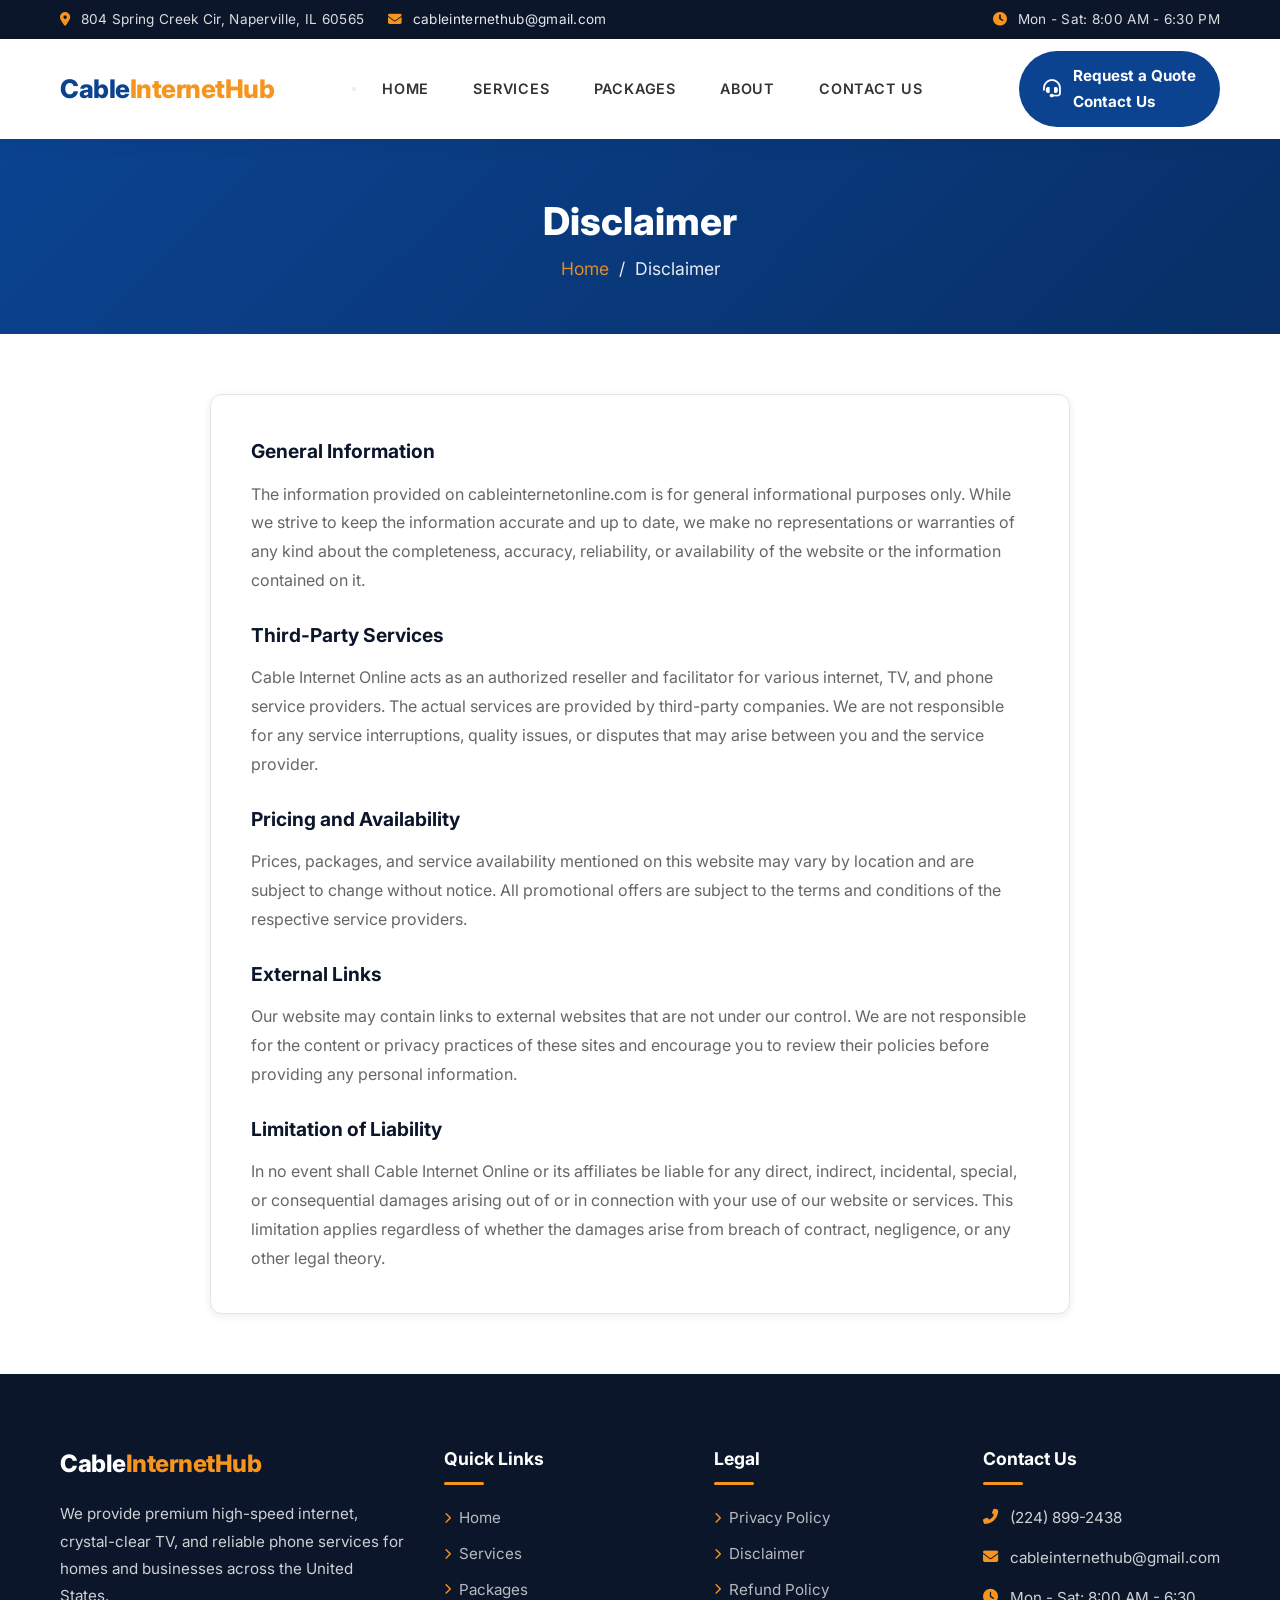
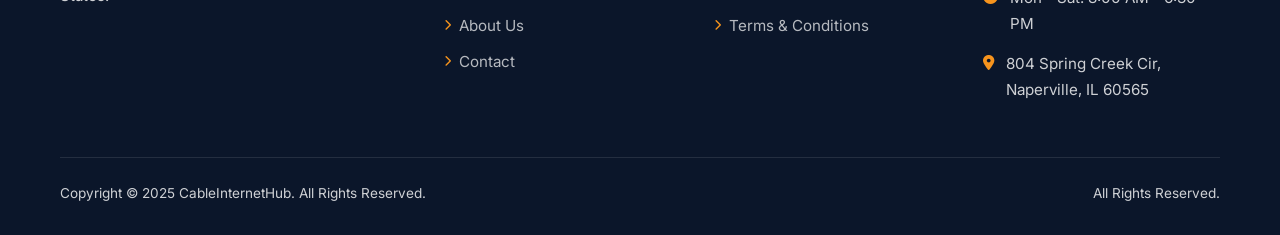
==== disclaimer.html @ 8435379d "first commit" ====
<!DOCTYPE html>
<html lang="en">

<head>
    <meta charset="UTF-8">
    <meta name="viewport" content="width=device-width, initial-scale=1.0">
    <title>Disclaimer - Cable Internet Online</title>
    <meta name="description"
        content="Important disclaimer information about Cable Internet Online's services, content accuracy, and liability limitations.">
    <link rel="icon" href="https://cableinternetonline.com/wp-content/uploads/2025/08/cropped-site-icon-32x32.png"
        sizes="32x32">
    <link rel="preconnect" href="https://fonts.googleapis.com">
    <link rel="preconnect" href="https://fonts.gstatic.com" crossorigin>
    <link href="https://fonts.googleapis.com/css2?family=Inter:wght@400;500;600;700;800&display=swap" rel="stylesheet">
    <link rel="stylesheet" href="https://cdnjs.cloudflare.com/ajax/libs/font-awesome/6.5.1/css/all.min.css">
    <link rel="stylesheet" href="style.css">
</head>

<body>

    <!-- TOP BAR -->
    <div class="top-bar">
        <div class="container">
            <div class="top-bar-left">
                <span><i class="fas fa-map-marker-alt"></i> 804 Spring Creek Cir, Naperville, IL 60565</span>
                <a href="mailto:cableinternethub@gmail.com"><i class="fas fa-envelope"></i>
                    cableinternethub@gmail.com</a>
            </div>
            <div class="top-bar-right">
                <span><i class="fas fa-clock"></i> Mon - Sat: 8:00 AM - 6:30 PM</span>
            </div>
        </div>
    </div>

    <!-- HEADER -->
    <header class="header">
        <div class="container">
            <a href="index.html" class="logo">
                Cable<span>InternetHub</span>
            </a>
            <nav class="nav-menu" id="navMenu">
                <button class="nav-close" aria-label="Close menu"></button>
                <a href="index.html">Home</a>
                <a href="index.html#services">Services</a>
                <a href="index.html#packages">Packages</a>
                <a href="index.html#about">About</a>
                <a href="index.html#get-connected">Contact Us</a>
            </nav>
            <a href="index.html#get-connected" class="header-cta">
                <i class="fas fa-headset"></i>
                <span>Request a Quote<br><strong>Contact Us</strong></span>
            </a>
            <button class="hamburger" aria-label="Open menu"><i class="fas fa-bars"></i></button>
        </div>
    </header>

    <!-- PAGE HERO -->
    <section class="cta-section" style="padding: 50px 0;">
        <div class="container">
            <h1 style="font-size: 2.4rem; font-weight: 800;">Disclaimer</h1>
            <p style="margin-bottom: 0;"><a href="index.html" style="color: var(--accent);">Home</a> &nbsp;/&nbsp;
                Disclaimer</p>
        </div>
    </section>

    <!-- CONTENT -->
    <main class="section" style="padding: 60px 0;">
        <div class="container" style="max-width: 900px;">
            <div class="fade-up"
                style="background: var(--white); padding: 40px; border-radius: var(--radius); box-shadow: var(--shadow-sm); border: 1px solid var(--border);">
                <h3 style="font-size: 1.2rem; font-weight: 700; color: var(--dark); margin-bottom: 12px;">General
                    Information</h3>
                <p style="margin-bottom: 20px; line-height: 1.8; color: var(--text-light);">The information provided on
                    cableinternetonline.com is for general informational purposes only. While we strive to keep the
                    information accurate and up to date, we make no representations or warranties of any kind about the
                    completeness, accuracy, reliability, or availability of the website or the information contained on
                    it.</p>

                <h3
                    style="font-size: 1.2rem; font-weight: 700; color: var(--dark); margin-bottom: 12px; margin-top: 24px;">
                    Third-Party Services</h3>
                <p style="margin-bottom: 20px; line-height: 1.8; color: var(--text-light);">Cable Internet Online acts
                    as an authorized reseller and facilitator for various internet, TV, and phone service providers. The
                    actual services are provided by third-party companies. We are not responsible for any service
                    interruptions, quality issues, or disputes that may arise between you and the service provider.</p>

                <h3
                    style="font-size: 1.2rem; font-weight: 700; color: var(--dark); margin-bottom: 12px; margin-top: 24px;">
                    Pricing and Availability</h3>
                <p style="margin-bottom: 20px; line-height: 1.8; color: var(--text-light);">Prices, packages, and
                    service availability mentioned on this website may vary by location and are subject to change
                    without notice. All promotional offers are subject to the terms and conditions of the respective
                    service providers.</p>

                <h3
                    style="font-size: 1.2rem; font-weight: 700; color: var(--dark); margin-bottom: 12px; margin-top: 24px;">
                    External Links</h3>
                <p style="margin-bottom: 20px; line-height: 1.8; color: var(--text-light);">Our website may contain
                    links to external websites that are not under our control. We are not responsible for the content or
                    privacy practices of these sites and encourage you to review their policies before providing any
                    personal information.</p>

                <h3
                    style="font-size: 1.2rem; font-weight: 700; color: var(--dark); margin-bottom: 12px; margin-top: 24px;">
                    Limitation of Liability</h3>
                <p style="line-height: 1.8; color: var(--text-light);">In no event shall Cable Internet Online or its
                    affiliates be liable for any direct, indirect, incidental, special, or consequential damages arising
                    out of or in connection with your use of our website or services. This limitation applies regardless
                    of whether the damages arise from breach of contract, negligence, or any other legal theory.</p>
            </div>
        </div>
    </main>

    <!-- FOOTER -->
    <footer class="footer">
        <div class="container">
            <div class="footer-grid">
                <div class="footer-about">
                    <a href="index.html" class="footer-logo">
                        Cable<span>InternetHub</span>
                    </a>
                    <p>We provide premium high-speed internet, crystal-clear TV, and reliable phone services for homes
                        and businesses across the United States.</p>
                </div>
                <div>
                    <h4>Quick Links</h4>
                    <ul class="footer-links">
                        <li><a href="index.html"><i class="fas fa-chevron-right"></i> Home</a></li>
                        <li><a href="index.html#services"><i class="fas fa-chevron-right"></i> Services</a></li>
                        <li><a href="index.html#packages"><i class="fas fa-chevron-right"></i> Packages</a></li>
                        <li><a href="index.html#about"><i class="fas fa-chevron-right"></i> About Us</a></li>
                        <li><a href="index.html#contact"><i class="fas fa-chevron-right"></i> Contact</a></li>
                    </ul>
                </div>
                <div>
                    <h4>Legal</h4>
                    <ul class="footer-links">
                        <li><a href="privacy-policy.html"><i class="fas fa-chevron-right"></i> Privacy Policy</a></li>
                        <li><a href="disclaimer.html"><i class="fas fa-chevron-right"></i> Disclaimer</a></li>
                        <li><a href="refund-policy.html"><i class="fas fa-chevron-right"></i> Refund Policy</a></li>
                        <li><a href="terms-and-conditions.html"><i class="fas fa-chevron-right"></i> Terms &
                                Conditions</a></li>
                    </ul>
                </div>
                <div>
                    <h4>Contact Us</h4>
                    <ul class="footer-contact">
                        <li><i class="fas fa-phone-alt"></i> <a href="tel:+1-224-899-2438">(224) 899-2438</a></li>
                        <li><i class="fas fa-envelope"></i> <a
                                href="mailto:cableinternethub@gmail.com">cableinternethub@gmail.com</a></li>
                        <li><i class="fas fa-clock"></i> Mon - Sat: 8:00 AM - 6:30 PM</li>
                        <li><i class="fas fa-map-marker-alt"></i> 804 Spring Creek Cir, Naperville, IL 60565</li>
                    </ul>
                </div>
            </div>
            <div class="footer-bottom">
                <span>Copyright &copy; 2025 CableInternetHub. All Rights Reserved.</span>
                <span>All Rights Reserved.</span>
            </div>
        </div>
    </footer>

    <button class="scroll-top" aria-label="Scroll to top"><i class="fas fa-arrow-up"></i></button>
    <script src="script.js"></script>
</body>

</html>
---- style.css ----
/* ===== RESET & BASE ===== */
*,
*::before,
*::after {
    margin: 0;
    padding: 0;
    box-sizing: border-box;
}

:root {
    --primary: #0B4391;
    --primary-dark: #082f66;
    --accent: #F7941D;
    --accent-dark: #d97e0a;
    --dark: #0b162a;
    --text: #333;
    --text-light: #666;
    --light-bg: #f0f4f8;
    --white: #ffffff;
    --border: #e2e8f0;
    --shadow-sm: 0 2px 8px rgba(0, 0, 0, 0.08);
    --shadow-md: 0 8px 30px rgba(0, 0, 0, 0.12);
    --shadow-lg: 0 20px 60px rgba(0, 0, 0, 0.15);
    --radius: 12px;
    --radius-sm: 8px;
    --transition: all 0.3s cubic-bezier(0.4, 0, 0.2, 1);
}

html {
    scroll-behavior: smooth;
    font-size: 16px;
}

body {
    font-family: 'Inter', 'Segoe UI', system-ui, -apple-system, sans-serif;
    color: var(--text);
    line-height: 1.7;
    background: var(--white);
    overflow-x: hidden;
}

a {
    text-decoration: none;
    color: inherit;
    transition: var(--transition);
}

img {
    max-width: 100%;
    height: auto;
    display: block;
}

ul {
    list-style: none;
}

.container {
    max-width: 1200px;
    margin: 0 auto;
    padding: 0 20px;
}

/* ===== TOP BAR ===== */
.top-bar {
    background: var(--dark);
    color: rgba(255, 255, 255, 0.85);
    font-size: 0.85rem;
    padding: 8px 0;
    letter-spacing: 0.3px;
}

.top-bar .container {
    display: flex;
    justify-content: space-between;
    align-items: center;
    flex-wrap: wrap;
    gap: 10px;
}

.top-bar-left,
.top-bar-right {
    display: flex;
    align-items: center;
    gap: 24px;
}

.top-bar a {
    color: rgba(255, 255, 255, 0.9);
}

.top-bar a:hover {
    color: var(--accent);
}

.top-bar i {
    margin-right: 6px;
    color: var(--accent);
}

/* ===== HEADER / NAVBAR ===== */
.header {
    background: var(--white);
    position: sticky;
    top: 0;
    z-index: 1000;
    box-shadow: 0 2px 20px rgba(0, 0, 0, 0.08);
    transition: var(--transition);
}

.header .container {
    display: flex;
    align-items: center;
    justify-content: space-between;
    padding-top: 12px;
    padding-bottom: 12px;
}

.logo {
    font-size: 1.6rem;
    font-weight: 800;
    color: var(--primary);
    letter-spacing: -0.5px;
    white-space: nowrap;
}

.logo span {
    color: var(--accent);
}

.logo img {
    height: 55px;
    width: auto;
    animation: none;
}

.nav-menu {
    display: flex;
    align-items: center;
    gap: 8px;
}

.nav-menu a {
    font-weight: 600;
    font-size: 0.9rem;
    color: var(--text);
    padding: 10px 18px;
    border-radius: var(--radius-sm);
    text-transform: uppercase;
    letter-spacing: 0.8px;
    transition: var(--transition);
}

.nav-menu a:hover,
.nav-menu a.active {
    color: var(--primary);
    background: rgba(11, 67, 145, 0.06);
}

.header-cta {
    display: flex;
    align-items: center;
    gap: 12px;
    background: var(--primary);
    color: var(--white);
    padding: 12px 24px;
    border-radius: 50px;
    font-weight: 700;
    font-size: 0.95rem;
    transition: var(--transition);
    white-space: nowrap;
}

.header-cta:hover {
    background: var(--primary-dark);
    transform: translateY(-2px);
    box-shadow: var(--shadow-md);
}

.header-cta i {
    font-size: 1.1rem;
}

.hamburger {
    display: none;
    background: none;
    border: none;
    font-size: 1.6rem;
    color: var(--primary);
    cursor: pointer;
    padding: 8px;
}

/* ===== HERO SECTION ===== */
.hero {
    position: relative;
    min-height: 560px;
    display: flex;
    align-items: center;
    overflow: hidden;
    background: var(--accent);
}

.hero-slides {
    position: absolute;
    inset: 0;
    z-index: 0;
}

.hero-slide {
    position: absolute;
    inset: 0;
    background-size: cover;
    background-position: center;
    opacity: 0;
    transition: opacity 1.2s ease-in-out;
}

.hero-slide.active {
    opacity: 1;
}

.hero-overlay {
    position: absolute;
    inset: 0;
    background: linear-gradient(135deg, rgba(247, 148, 29, 0.92) 0%, rgba(247, 148, 29, 0.75) 50%, rgba(247, 148, 29, 0.4) 100%);
    z-index: 1;
}

.hero .container {
    position: relative;
    z-index: 2;
    display: grid;
    grid-template-columns: 1fr 1fr;
    align-items: center;
    gap: 40px;
    padding-top: 60px;
    padding-bottom: 60px;
}

.hero-content h5 {
    font-size: 0.95rem;
    text-transform: uppercase;
    letter-spacing: 3px;
    color: var(--white);
    margin-bottom: 12px;
    font-weight: 600;
    opacity: 0.9;
}

.hero-content h1 {
    font-size: 3.2rem;
    font-weight: 800;
    color: var(--white);
    line-height: 1.15;
    margin-bottom: 20px;
}

.hero-content p {
    font-size: 1.1rem;
    color: rgba(255, 255, 255, 0.9);
    margin-bottom: 30px;
    max-width: 520px;
    line-height: 1.8;
}

.hero-image {
    display: flex;
    justify-content: center;
    align-items: center;
}

.hero-image img {
    max-height: 420px;
    border-radius: var(--radius);
    box-shadow: var(--shadow-lg);
    animation: none;
}

/* ===== BUTTONS ===== */
.btn {
    display: inline-flex;
    align-items: center;
    gap: 10px;
    padding: 14px 32px;
    border-radius: 50px;
    font-weight: 700;
    font-size: 1rem;
    transition: var(--transition);
    cursor: pointer;
    border: none;
    letter-spacing: 0.5px;
}

.btn-primary {
    background: var(--primary);
    color: var(--white);
}

.btn-primary:hover {
    background: var(--primary-dark);
    transform: translateY(-3px);
    box-shadow: 0 8px 25px rgba(11, 67, 145, 0.35);
}

.btn-white {
    background: var(--white);
    color: var(--primary);
}

.btn-white:hover {
    background: var(--light-bg);
    transform: translateY(-3px);
    box-shadow: var(--shadow-md);
}

.btn-accent {
    background: var(--accent);
    color: var(--white);
}

.btn-accent:hover {
    background: var(--accent-dark);
    transform: translateY(-3px);
    box-shadow: 0 8px 25px rgba(247, 148, 29, 0.35);
}

/* ===== INFO BAR ===== */
.info-bar {
    background: var(--white);
    padding: 0;
    position: relative;
    z-index: 5;
    margin-top: -40px;
}

.info-bar .container {
    display: grid;
    grid-template-columns: repeat(3, 1fr);
    gap: 0;
    background: var(--white);
    border-radius: var(--radius);
    box-shadow: var(--shadow-lg);
    overflow: hidden;
}

.info-item {
    display: flex;
    align-items: center;
    gap: 16px;
    padding: 28px 30px;
    border-right: 1px solid var(--border);
    transition: var(--transition);
}

.info-item:last-child {
    border-right: none;
}

.info-item:hover {
    background: var(--light-bg);
}

.info-icon {
    width: 52px;
    height: 52px;
    background: rgba(11, 67, 145, 0.08);
    border-radius: 50%;
    display: flex;
    align-items: center;
    justify-content: center;
    color: var(--primary);
    font-size: 1.3rem;
    flex-shrink: 0;
}

.info-text h4 {
    font-size: 0.8rem;
    text-transform: uppercase;
    letter-spacing: 1px;
    color: var(--text-light);
    margin-bottom: 4px;
}

.info-text p {
    font-size: 0.95rem;
    font-weight: 600;
    color: var(--text);
}

.info-text a {
    color: var(--primary);
}

.info-text a:hover {
    color: var(--accent);
}

/* ===== SECTION COMMONS ===== */
.section {
    padding: 90px 0;
}

.section-light {
    background: var(--light-bg);
}

.section-header {
    text-align: center;
    margin-bottom: 60px;
}

.section-label {
    display: inline-block;
    font-size: 0.85rem;
    font-weight: 700;
    text-transform: uppercase;
    letter-spacing: 3px;
    color: var(--accent);
    margin-bottom: 12px;
}

.section-title {
    font-size: 2.4rem;
    font-weight: 800;
    color: var(--dark);
    line-height: 1.25;
    margin-bottom: 16px;
}

.section-desc {
    font-size: 1.05rem;
    color: var(--text-light);
    max-width: 650px;
    margin: 0 auto;
    line-height: 1.8;
}

/* ===== SERVICES CARDS ===== */
.services-grid {
    display: grid;
    grid-template-columns: repeat(3, 1fr);
    gap: 30px;
}

.service-card {
    background: var(--white);
    border-radius: var(--radius);
    padding: 40px 30px;
    text-align: center;
    transition: var(--transition);
    border: 1px solid var(--border);
    position: relative;
    overflow: hidden;
}

.service-card::before {
    content: '';
    position: absolute;
    top: 0;
    left: 0;
    right: 0;
    height: 4px;
    background: var(--primary);
    transform: scaleX(0);
    transition: var(--transition);
}

.service-card:hover {
    transform: translateY(-8px);
    box-shadow: var(--shadow-lg);
    border-color: transparent;
}

.service-card:hover::before {
    transform: scaleX(1);
}

.service-icon {
    width: 80px;
    height: 80px;
    background: rgba(11, 67, 145, 0.06);
    border-radius: 50%;
    display: flex;
    align-items: center;
    justify-content: center;
    margin: 0 auto 24px;
    font-size: 2rem;
    color: var(--primary);
    transition: var(--transition);
}

.service-card:hover .service-icon {
    background: var(--primary);
    color: var(--white);
    transform: scale(1.1);
}

.service-card h3 {
    font-size: 1.25rem;
    font-weight: 700;
    margin-bottom: 12px;
    color: var(--dark);
}

.service-card p {
    font-size: 0.95rem;
    color: var(--text-light);
    line-height: 1.7;
}

/* ===== ABOUT SECTION ===== */
.about-grid {
    display: grid;
    grid-template-columns: 1fr 1fr;
    gap: 60px;
    align-items: center;
}

.about-image {
    position: relative;
}

.about-image img {
    border-radius: var(--radius);
    box-shadow: var(--shadow-lg);
    animation: none;
}

.about-badge {
    position: absolute;
    bottom: -20px;
    right: -20px;
    background: var(--accent);
    color: var(--white);
    padding: 20px 24px;
    border-radius: var(--radius);
    text-align: center;
    box-shadow: var(--shadow-md);
}

.about-badge .num {
    font-size: 2.2rem;
    font-weight: 800;
    display: block;
}

.about-badge .label {
    font-size: 0.8rem;
    text-transform: uppercase;
    letter-spacing: 1px;
}

.about-content .section-label {
    text-align: left;
}

.about-content .section-title {
    text-align: left;
    font-size: 2.2rem;
}

.about-content p {
    color: var(--text-light);
    margin-bottom: 24px;
    line-height: 1.8;
}

.about-features {
    display: grid;
    grid-template-columns: 1fr 1fr;
    gap: 14px;
    margin-bottom: 30px;
}

.about-feature {
    display: flex;
    align-items: center;
    gap: 10px;
    font-weight: 600;
    color: var(--text);
}

.about-feature i {
    color: var(--primary);
    font-size: 1.1rem;
}

.about-stats {
    display: flex;
    gap: 40px;
    margin-top: 30px;
    padding-top: 30px;
    border-top: 1px solid var(--border);
}

.stat-item {
    text-align: center;
}

.stat-num {
    font-size: 2rem;
    font-weight: 800;
    color: var(--primary);
    display: block;
}

.stat-label {
    font-size: 0.85rem;
    color: var(--text-light);
    text-transform: uppercase;
    letter-spacing: 1px;
}

/* ===== WHY CHOOSE US ===== */
.why-grid {
    display: grid;
    grid-template-columns: repeat(4, 1fr);
    gap: 24px;
}

.why-card {
    background: var(--white);
    border-radius: var(--radius);
    padding: 36px 24px;
    text-align: center;
    transition: var(--transition);
    border: 1px solid var(--border);
}

.why-card:hover {
    transform: translateY(-6px);
    box-shadow: var(--shadow-md);
    border-color: var(--primary);
}

.why-icon {
    width: 70px;
    height: 70px;
    margin: 0 auto 20px;
    display: flex;
    align-items: center;
    justify-content: center;
    font-size: 2rem;
    color: var(--primary);
}

.why-card h4 {
    font-size: 1.1rem;
    font-weight: 700;
    margin-bottom: 10px;
    color: var(--dark);
}

.why-card p {
    font-size: 0.9rem;
    color: var(--text-light);
    line-height: 1.7;
}

/* ===== PACKAGES / PRICING ===== */
.packages-grid {
    display: grid;
    grid-template-columns: repeat(3, 1fr);
    gap: 30px;
}

.package-card {
    background: var(--white);
    border-radius: var(--radius);
    padding: 40px 30px;
    text-align: center;
    transition: var(--transition);
    border: 2px solid var(--border);
    position: relative;
}

.package-card.featured {
    border-color: var(--primary);
    transform: scale(1.04);
}

.package-card.featured::after {
    content: 'POPULAR';
    position: absolute;
    top: 16px;
    right: 16px;
    background: var(--accent);
    color: var(--white);
    font-size: 0.7rem;
    font-weight: 700;
    padding: 4px 12px;
    border-radius: 50px;
    letter-spacing: 1px;
}

.package-card:hover {
    box-shadow: var(--shadow-lg);
    transform: translateY(-6px);
}

.package-card.featured:hover {
    transform: scale(1.04) translateY(-6px);
}

.package-speed {
    font-size: 0.85rem;
    color: var(--accent);
    font-weight: 700;
    text-transform: uppercase;
    letter-spacing: 2px;
    margin-bottom: 8px;
}

.package-name {
    font-size: 1.3rem;
    font-weight: 700;
    color: var(--dark);
    margin-bottom: 16px;
}

.package-price {
    margin-bottom: 24px;
}

.package-price .amount {
    font-size: 3rem;
    font-weight: 800;
    color: var(--primary);
}

.package-price .period {
    font-size: 1rem;
    color: var(--text-light);
}

.package-features {
    text-align: left;
    margin-bottom: 30px;
}

.package-features li {
    padding: 10px 0;
    border-bottom: 1px solid var(--border);
    display: flex;
    align-items: center;
    gap: 10px;
    color: var(--text);
    font-size: 0.95rem;
}

.package-features li:last-child {
    border-bottom: none;
}

.package-features i {
    color: var(--primary);
    font-size: 0.9rem;
}

/* ===== CTA SECTION ===== */
.cta-section {
    background: linear-gradient(135deg, var(--primary) 0%, var(--primary-dark) 100%);
    padding: 80px 0;
    text-align: center;
    color: var(--white);
}

.cta-section h2 {
    font-size: 2.4rem;
    font-weight: 800;
    margin-bottom: 16px;
}

.cta-section p {
    font-size: 1.1rem;
    opacity: 0.9;
    margin-bottom: 30px;
    max-width: 600px;
    margin-left: auto;
    margin-right: auto;
}

.cta-buttons {
    display: flex;
    justify-content: center;
    gap: 16px;
    flex-wrap: wrap;
}

/* ===== FOOTER ===== */
.footer {
    background: var(--dark);
    color: rgba(255, 255, 255, 0.8);
    padding: 70px 0 30px;
}

.footer-grid {
    display: grid;
    grid-template-columns: 1.5fr 1fr 1fr 1fr;
    gap: 40px;
    margin-bottom: 40px;
}

.footer-about p {
    line-height: 1.8;
    margin-top: 16px;
    font-size: 0.95rem;
}

.footer h4 {
    color: var(--white);
    font-size: 1.1rem;
    font-weight: 700;
    margin-bottom: 20px;
    position: relative;
    padding-bottom: 12px;
}

.footer h4::after {
    content: '';
    position: absolute;
    bottom: 0;
    left: 0;
    width: 40px;
    height: 3px;
    background: var(--accent);
    border-radius: 2px;
}

.footer-links li {
    margin-bottom: 10px;
}

.footer-links a {
    color: rgba(255, 255, 255, 0.7);
    font-size: 0.95rem;
    display: flex;
    align-items: center;
    gap: 8px;
    transition: var(--transition);
}

.footer-links a:hover {
    color: var(--accent);
    padding-left: 6px;
}

.footer-links i {
    font-size: 0.7rem;
    color: var(--accent);
}

.footer-contact li {
    display: flex;
    align-items: flex-start;
    gap: 12px;
    margin-bottom: 14px;
    font-size: 0.95rem;
}

.footer-contact i {
    color: var(--accent);
    margin-top: 4px;
}

.footer-bottom {
    border-top: 1px solid rgba(255, 255, 255, 0.1);
    padding-top: 24px;
    display: flex;
    justify-content: space-between;
    align-items: center;
    font-size: 0.85rem;
    flex-wrap: wrap;
    gap: 12px;
}

.footer-logo {
    font-size: 1.5rem;
    font-weight: 800;
    color: var(--white);
    letter-spacing: -0.5px;
}

.footer-logo span {
    color: var(--accent);
}

.footer-logo img {
    height: 45px;
    filter: brightness(10);
    animation: none;
}

/* ===== SCROLL TO TOP ===== */
.scroll-top {
    position: fixed;
    bottom: 30px;
    right: 30px;
    width: 50px;
    height: 50px;
    background: var(--primary);
    color: var(--white);
    border: none;
    border-radius: 50%;
    font-size: 1.2rem;
    cursor: pointer;
    opacity: 0;
    visibility: hidden;
    transition: var(--transition);
    z-index: 999;
    box-shadow: var(--shadow-md);
}

.scroll-top.visible {
    opacity: 1;
    visibility: visible;
}

.scroll-top:hover {
    background: var(--accent);
    transform: translateY(-4px);
}

/* ===== ANIMATIONS ===== */
.fade-up {
    opacity: 0;
    transform: translateY(40px);
    transition: all 0.7s cubic-bezier(0.4, 0, 0.2, 1);
}

.fade-up.visible {
    opacity: 1;
    transform: translateY(0);
}

/* ===== RESPONSIVE ===== */
@media (max-width: 1024px) {
    .hero .container {
        grid-template-columns: 1fr;
        text-align: center;
    }

    .hero-content h1 {
        font-size: 2.4rem;
    }

    .hero-content p {
        margin: 0 auto 30px;
    }

    .hero-image {
        display: none;
    }

    .services-grid {
        grid-template-columns: repeat(2, 1fr);
    }

    .why-grid {
        grid-template-columns: repeat(2, 1fr);
    }

    .about-grid {
        grid-template-columns: 1fr;
    }

    .about-image {
        order: -1;
    }

    .packages-grid {
        grid-template-columns: repeat(2, 1fr);
    }

    .footer-grid {
        grid-template-columns: repeat(2, 1fr);
    }
}

@media (max-width: 768px) {
    .top-bar {
        display: none;
    }

    .hamburger {
        display: block;
    }

    .nav-menu {
        display: none;
        position: fixed;
        top: 0;
        left: 0;
        right: 0;
        bottom: 0;
        background: var(--white);
        flex-direction: column;
        justify-content: center;
        align-items: center;
        z-index: 2000;
    }

    .nav-menu.open {
        display: flex;
    }

    .nav-menu a {
        font-size: 1.2rem;
        padding: 16px 30px;
    }

    .nav-close {
        position: absolute;
        top: 20px;
        right: 20px;
        background: none;
        border: none;
        font-size: 1.6rem;
        color: var(--text);
        cursor: pointer;
    }

    .header-cta {
        display: none;
    }

    .hero-content h1 {
        font-size: 2rem;
    }

    .info-bar .container {
        grid-template-columns: 1fr;
    }

    .info-item {
        border-right: none;
        border-bottom: 1px solid var(--border);
    }

    .info-item:last-child {
        border-bottom: none;
    }

    .services-grid,
    .why-grid,
    .packages-grid {
        grid-template-columns: 1fr;
    }

    .package-card.featured {
        transform: none;
    }

    .package-card.featured:hover {
        transform: translateY(-6px);
    }

    .section-title {
        font-size: 1.8rem;
    }

    .about-stats {
        flex-wrap: wrap;
        gap: 24px;
    }

    .footer-grid {
        grid-template-columns: 1fr;
    }

    .footer-bottom {
        flex-direction: column;
        text-align: center;
    }

    .cta-section h2 {
        font-size: 1.8rem;
    }
}

@media (max-width: 480px) {
    .hero {
        min-height: 440px;
    }

    .hero-content h1 {
        font-size: 1.7rem;
    }

    .about-features {
        grid-template-columns: 1fr;
    }
}
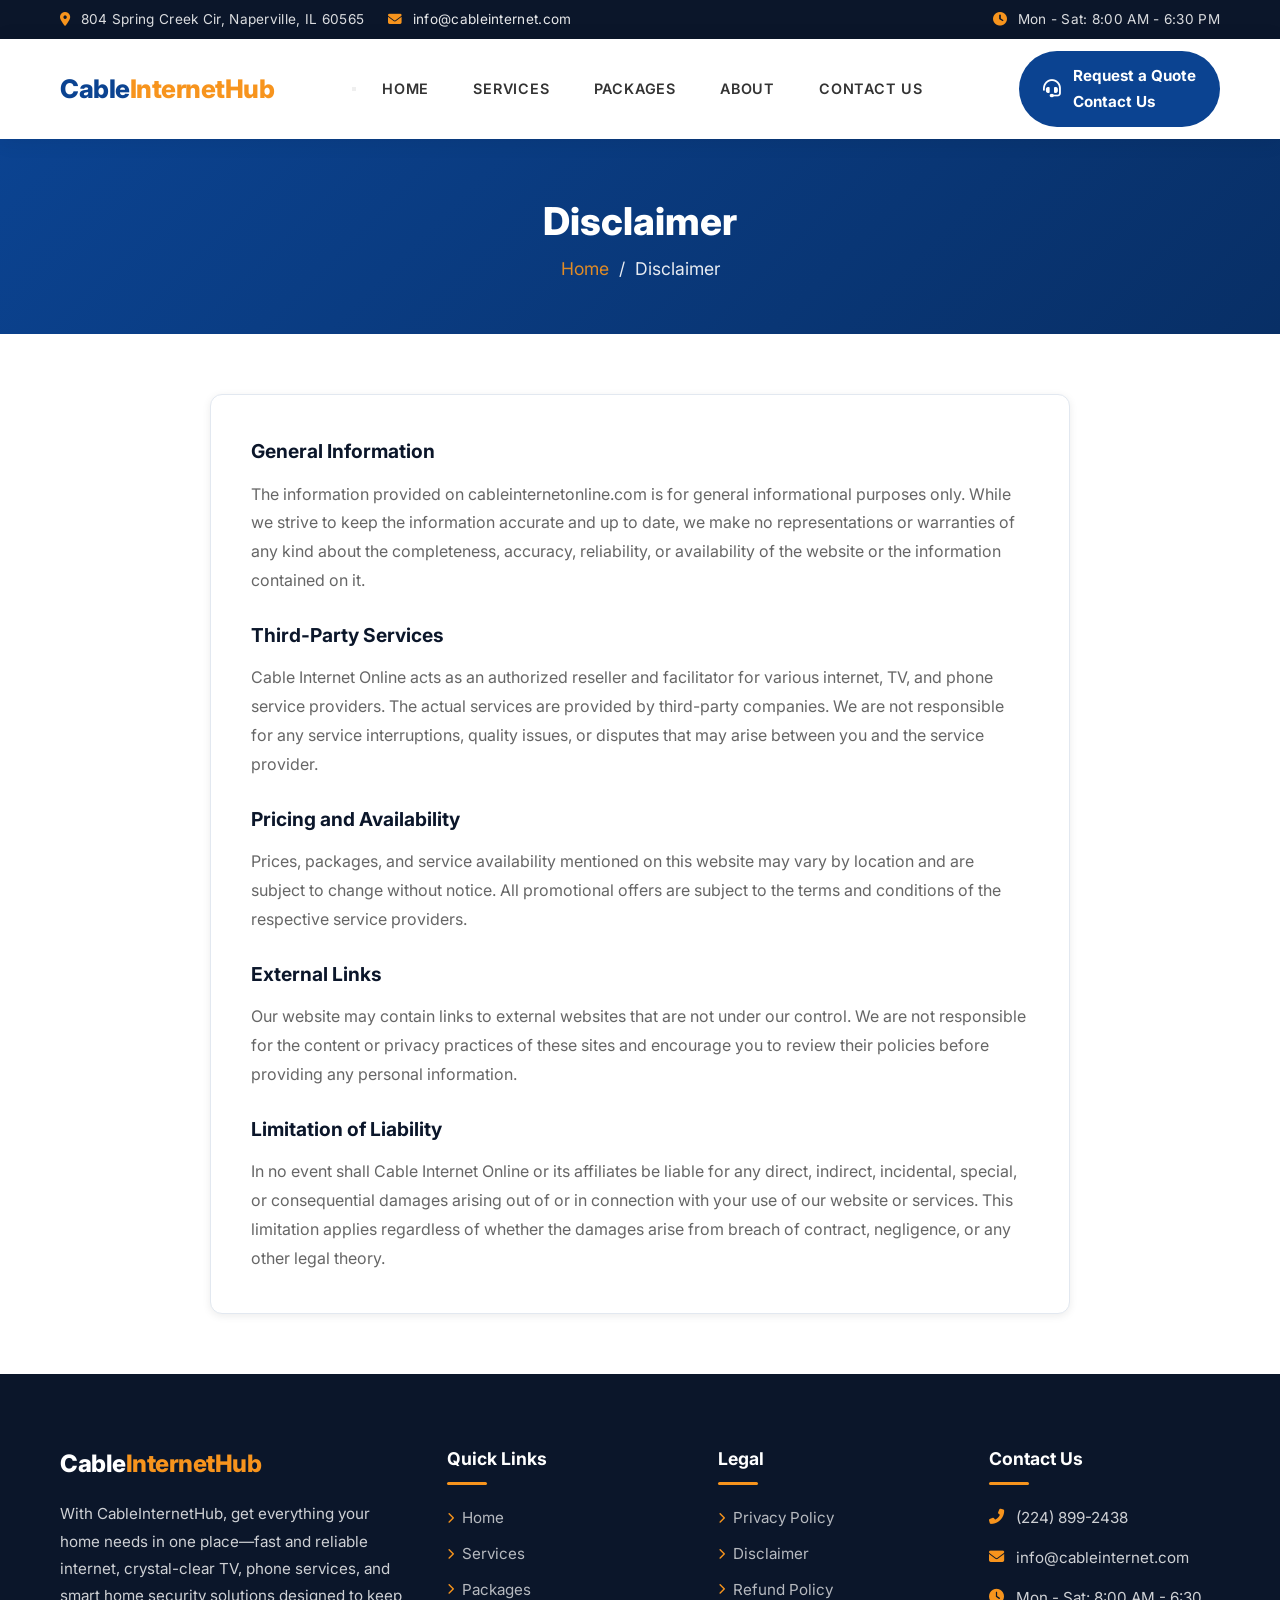
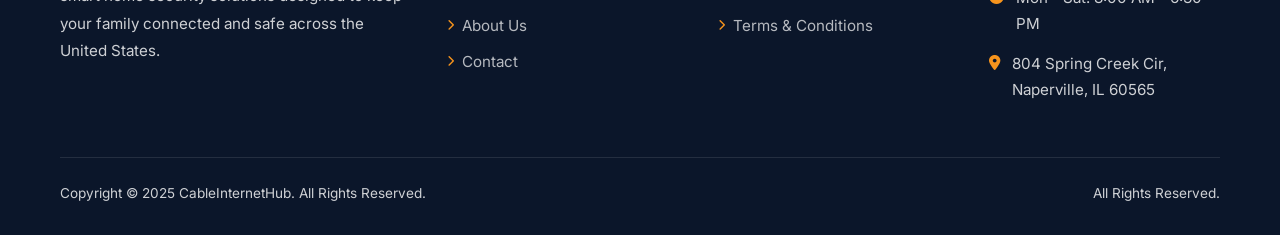
==== commit 5c888f4b: "docs: Update contact email address and footer description across all HTML pages." ====
--- a/disclaimer.html
+++ b/disclaimer.html
@@ -23,8 +23,8 @@
         <div class="container">
             <div class="top-bar-left">
                 <span><i class="fas fa-map-marker-alt"></i> 804 Spring Creek Cir, Naperville, IL 60565</span>
-                <a href="mailto:cableinternethub@gmail.com"><i class="fas fa-envelope"></i>
-                    cableinternethub@gmail.com</a>
+                <a href="mailto:info@cableinternet.com"><i class="fas fa-envelope"></i>
+                    info@cableinternet.com</a>
             </div>
             <div class="top-bar-right">
                 <span><i class="fas fa-clock"></i> Mon - Sat: 8:00 AM - 6:30 PM</span>
@@ -119,8 +119,11 @@
                     <a href="index.html" class="footer-logo">
                         Cable<span>InternetHub</span>
                     </a>
-                    <p>We provide premium high-speed internet, crystal-clear TV, and reliable phone services for homes
-                        and businesses across the United States.</p>
+                    <p>
+                        With CableInternetHub, get everything your home needs in one place—fast and reliable internet,
+                        crystal-clear TV, phone services, and smart home security solutions designed to keep your family
+                        connected and safe across the United States.
+                    </p>
                 </div>
                 <div>
                     <h4>Quick Links</h4>
@@ -147,7 +150,7 @@
                     <ul class="footer-contact">
                         <li><i class="fas fa-phone-alt"></i> <a href="tel:+1-224-899-2438">(224) 899-2438</a></li>
                         <li><i class="fas fa-envelope"></i> <a
-                                href="mailto:cableinternethub@gmail.com">cableinternethub@gmail.com</a></li>
+                                href="mailto:info@cableinternet.com">info@cableinternet.com</a></li>
                         <li><i class="fas fa-clock"></i> Mon - Sat: 8:00 AM - 6:30 PM</li>
                         <li><i class="fas fa-map-marker-alt"></i> 804 Spring Creek Cir, Naperville, IL 60565</li>
                     </ul>
--- a/style.css
+++ b/style.css
@@ -336,7 +336,7 @@
 
 .info-bar .container {
     display: grid;
-    grid-template-columns: repeat(3, 1fr);
+    grid-template-columns: repeat(2, 1fr);
     gap: 0;
     background: var(--white);
     border-radius: var(--radius);
@@ -1091,4 +1091,4 @@
     .about-features {
         grid-template-columns: 1fr;
     }
-}+}
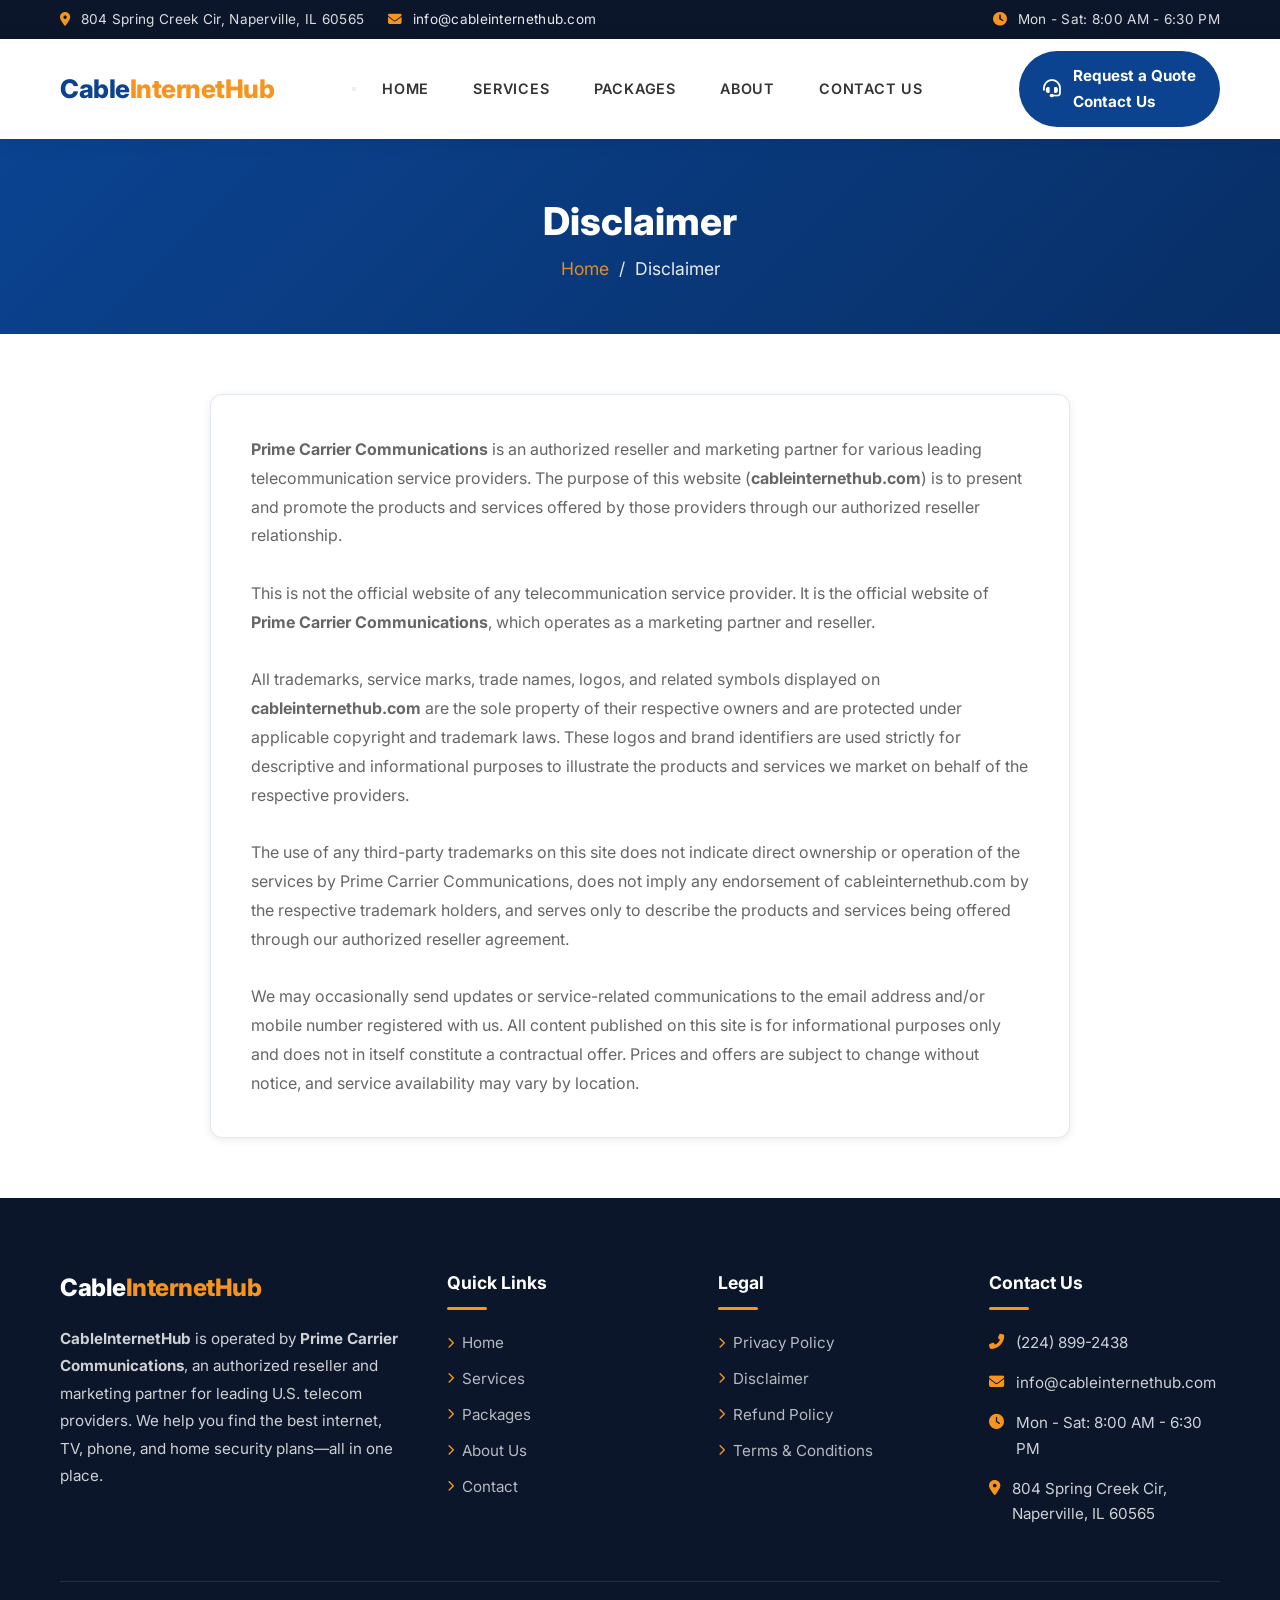
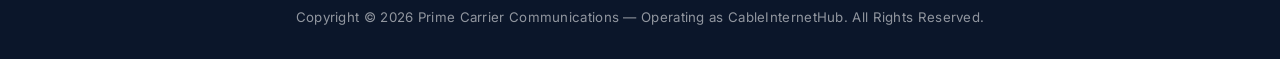
==== commit 6c2d801f: "refactor: Update company branding, contact email, and disclaimer content across policy pages." ====
--- a/disclaimer.html
+++ b/disclaimer.html
@@ -4,9 +4,9 @@
 <head>
     <meta charset="UTF-8">
     <meta name="viewport" content="width=device-width, initial-scale=1.0">
-    <title>Disclaimer - Cable Internet Online</title>
+    <title>Disclaimer - CableInternetHub</title>
     <meta name="description"
-        content="Important disclaimer information about Cable Internet Online's services, content accuracy, and liability limitations.">
+        content="Important disclaimer information about CableInternetHub's services, authorized reseller status, and trademark usage.">
     <link rel="icon" href="https://cableinternetonline.com/wp-content/uploads/2025/08/cropped-site-icon-32x32.png"
         sizes="32x32">
     <link rel="preconnect" href="https://fonts.googleapis.com">
@@ -23,8 +23,8 @@
         <div class="container">
             <div class="top-bar-left">
                 <span><i class="fas fa-map-marker-alt"></i> 804 Spring Creek Cir, Naperville, IL 60565</span>
-                <a href="mailto:info@cableinternet.com"><i class="fas fa-envelope"></i>
-                    info@cableinternet.com</a>
+                <a href="mailto:info@cableinternethub.com"><i class="fas fa-envelope"></i>
+                    info@cableinternethub.com</a>
             </div>
             <div class="top-bar-right">
                 <span><i class="fas fa-clock"></i> Mon - Sat: 8:00 AM - 6:30 PM</span>
@@ -68,45 +68,32 @@
         <div class="container" style="max-width: 900px;">
             <div class="fade-up"
                 style="background: var(--white); padding: 40px; border-radius: var(--radius); box-shadow: var(--shadow-sm); border: 1px solid var(--border);">
-                <h3 style="font-size: 1.2rem; font-weight: 700; color: var(--dark); margin-bottom: 12px;">General
-                    Information</h3>
-                <p style="margin-bottom: 20px; line-height: 1.8; color: var(--text-light);">The information provided on
-                    cableinternetonline.com is for general informational purposes only. While we strive to keep the
-                    information accurate and up to date, we make no representations or warranties of any kind about the
-                    completeness, accuracy, reliability, or availability of the website or the information contained on
-                    it.</p>
-
-                <h3
-                    style="font-size: 1.2rem; font-weight: 700; color: var(--dark); margin-bottom: 12px; margin-top: 24px;">
-                    Third-Party Services</h3>
-                <p style="margin-bottom: 20px; line-height: 1.8; color: var(--text-light);">Cable Internet Online acts
-                    as an authorized reseller and facilitator for various internet, TV, and phone service providers. The
-                    actual services are provided by third-party companies. We are not responsible for any service
-                    interruptions, quality issues, or disputes that may arise between you and the service provider.</p>
-
-                <h3
-                    style="font-size: 1.2rem; font-weight: 700; color: var(--dark); margin-bottom: 12px; margin-top: 24px;">
-                    Pricing and Availability</h3>
-                <p style="margin-bottom: 20px; line-height: 1.8; color: var(--text-light);">Prices, packages, and
-                    service availability mentioned on this website may vary by location and are subject to change
-                    without notice. All promotional offers are subject to the terms and conditions of the respective
-                    service providers.</p>
-
-                <h3
-                    style="font-size: 1.2rem; font-weight: 700; color: var(--dark); margin-bottom: 12px; margin-top: 24px;">
-                    External Links</h3>
-                <p style="margin-bottom: 20px; line-height: 1.8; color: var(--text-light);">Our website may contain
-                    links to external websites that are not under our control. We are not responsible for the content or
-                    privacy practices of these sites and encourage you to review their policies before providing any
-                    personal information.</p>
-
-                <h3
-                    style="font-size: 1.2rem; font-weight: 700; color: var(--dark); margin-bottom: 12px; margin-top: 24px;">
-                    Limitation of Liability</h3>
-                <p style="line-height: 1.8; color: var(--text-light);">In no event shall Cable Internet Online or its
-                    affiliates be liable for any direct, indirect, incidental, special, or consequential damages arising
-                    out of or in connection with your use of our website or services. This limitation applies regardless
-                    of whether the damages arise from breach of contract, negligence, or any other legal theory.</p>
+                <p style="margin-bottom: 0; line-height: 1.8; color: var(--text-light);">
+                    <strong>Prime Carrier Communications</strong> is an authorized reseller and marketing partner for
+                    various leading telecommunication service providers. The purpose of this website
+                    (<strong>cableinternethub.com</strong>) is to present and promote the products and services offered
+                    by those providers through our authorized reseller relationship.
+                    <br><br>
+                    This is not the official website of any telecommunication service provider. It is the official
+                    website of <strong>Prime Carrier Communications</strong>, which operates as a marketing partner and
+                    reseller.
+                    <br><br>
+                    All trademarks, service marks, trade names, logos, and related symbols displayed on
+                    <strong>cableinternethub.com</strong> are the sole property of their respective owners and are
+                    protected under applicable copyright and trademark laws. These logos and brand identifiers are used
+                    strictly for descriptive and informational purposes to illustrate the products and services we
+                    market on behalf of the respective providers.
+                    <br><br>
+                    The use of any third-party trademarks on this site does not indicate direct ownership or operation
+                    of the services by Prime Carrier Communications, does not imply any endorsement of
+                    cableinternethub.com by the respective trademark holders, and serves only to describe the products
+                    and services being offered through our authorized reseller agreement.
+                    <br><br>
+                    We may occasionally send updates or service-related communications to the email address and/or
+                    mobile number registered with us. All content published on this site is for informational purposes
+                    only and does not in itself constitute a contractual offer. Prices and offers are subject to change
+                    without notice, and service availability may vary by location.
+                </p>
             </div>
         </div>
     </main>
@@ -120,9 +107,9 @@
                         Cable<span>InternetHub</span>
                     </a>
                     <p>
-                        With CableInternetHub, get everything your home needs in one place—fast and reliable internet,
-                        crystal-clear TV, phone services, and smart home security solutions designed to keep your family
-                        connected and safe across the United States.
+                        <strong>CableInternetHub</strong> is operated by <strong>Prime Carrier Communications</strong>,
+                        an authorized reseller and marketing partner for leading U.S. telecom providers. We help you
+                        find the best internet, TV, phone, and home security plans—all in one place.
                     </p>
                 </div>
                 <div>
@@ -150,15 +137,15 @@
                     <ul class="footer-contact">
                         <li><i class="fas fa-phone-alt"></i> <a href="tel:+1-224-899-2438">(224) 899-2438</a></li>
                         <li><i class="fas fa-envelope"></i> <a
-                                href="mailto:info@cableinternet.com">info@cableinternet.com</a></li>
+                                href="mailto:info@cableinternethub.com">info@cableinternethub.com</a></li>
                         <li><i class="fas fa-clock"></i> Mon - Sat: 8:00 AM - 6:30 PM</li>
                         <li><i class="fas fa-map-marker-alt"></i> 804 Spring Creek Cir, Naperville, IL 60565</li>
                     </ul>
                 </div>
             </div>
             <div class="footer-bottom">
-                <span>Copyright &copy; 2025 CableInternetHub. All Rights Reserved.</span>
-                <span>All Rights Reserved.</span>
+                <span class="footer-copy">Copyright &copy; 2026 Prime Carrier Communications &mdash; Operating as
+                    CableInternetHub. All Rights Reserved.</span>
             </div>
         </div>
     </footer>
--- a/style.css
+++ b/style.css
@@ -61,6 +61,43 @@
     padding: 0 20px;
 }
 
+/* ===== SITE DISCLAIMER SECTION ===== */
+.site-disclaimer {
+    padding: 60px 0;
+    background: #fdfaf3;
+    border-top: 1px solid #f1e4c9;
+    border-bottom: 1px solid #f1e4c9;
+}
+
+.disclaimer-inner {
+    max-width: 1000px;
+    margin: 0 auto;
+    text-align: center;
+}
+
+.disclaimer-inner p {
+    font-size: 0.85rem;
+    color: #6d5b3c;
+    line-height: 1.8;
+    margin-bottom: 0;
+}
+
+.disclaimer-inner strong {
+    color: #3d2c00;
+}
+
+.disclaimer-link {
+    color: var(--primary);
+    font-weight: 700;
+    text-decoration: underline;
+    font-size: 0.9rem;
+    transition: var(--transition);
+}
+
+.disclaimer-link:hover {
+    color: var(--accent);
+}
+
 /* ===== TOP BAR ===== */
 .top-bar {
     background: var(--dark);
@@ -868,11 +905,17 @@
     border-top: 1px solid rgba(255, 255, 255, 0.1);
     padding-top: 24px;
     display: flex;
-    justify-content: space-between;
-    align-items: center;
+    flex-direction: column;
+    align-items: center;
+    gap: 16px;
     font-size: 0.85rem;
-    flex-wrap: wrap;
-    gap: 12px;
+    text-align: center;
+}
+
+.footer-copy {
+    font-size: 0.83rem;
+    color: rgba(255,255,255,0.55);
+    letter-spacing: 0.3px;
 }
 
 .footer-logo {
